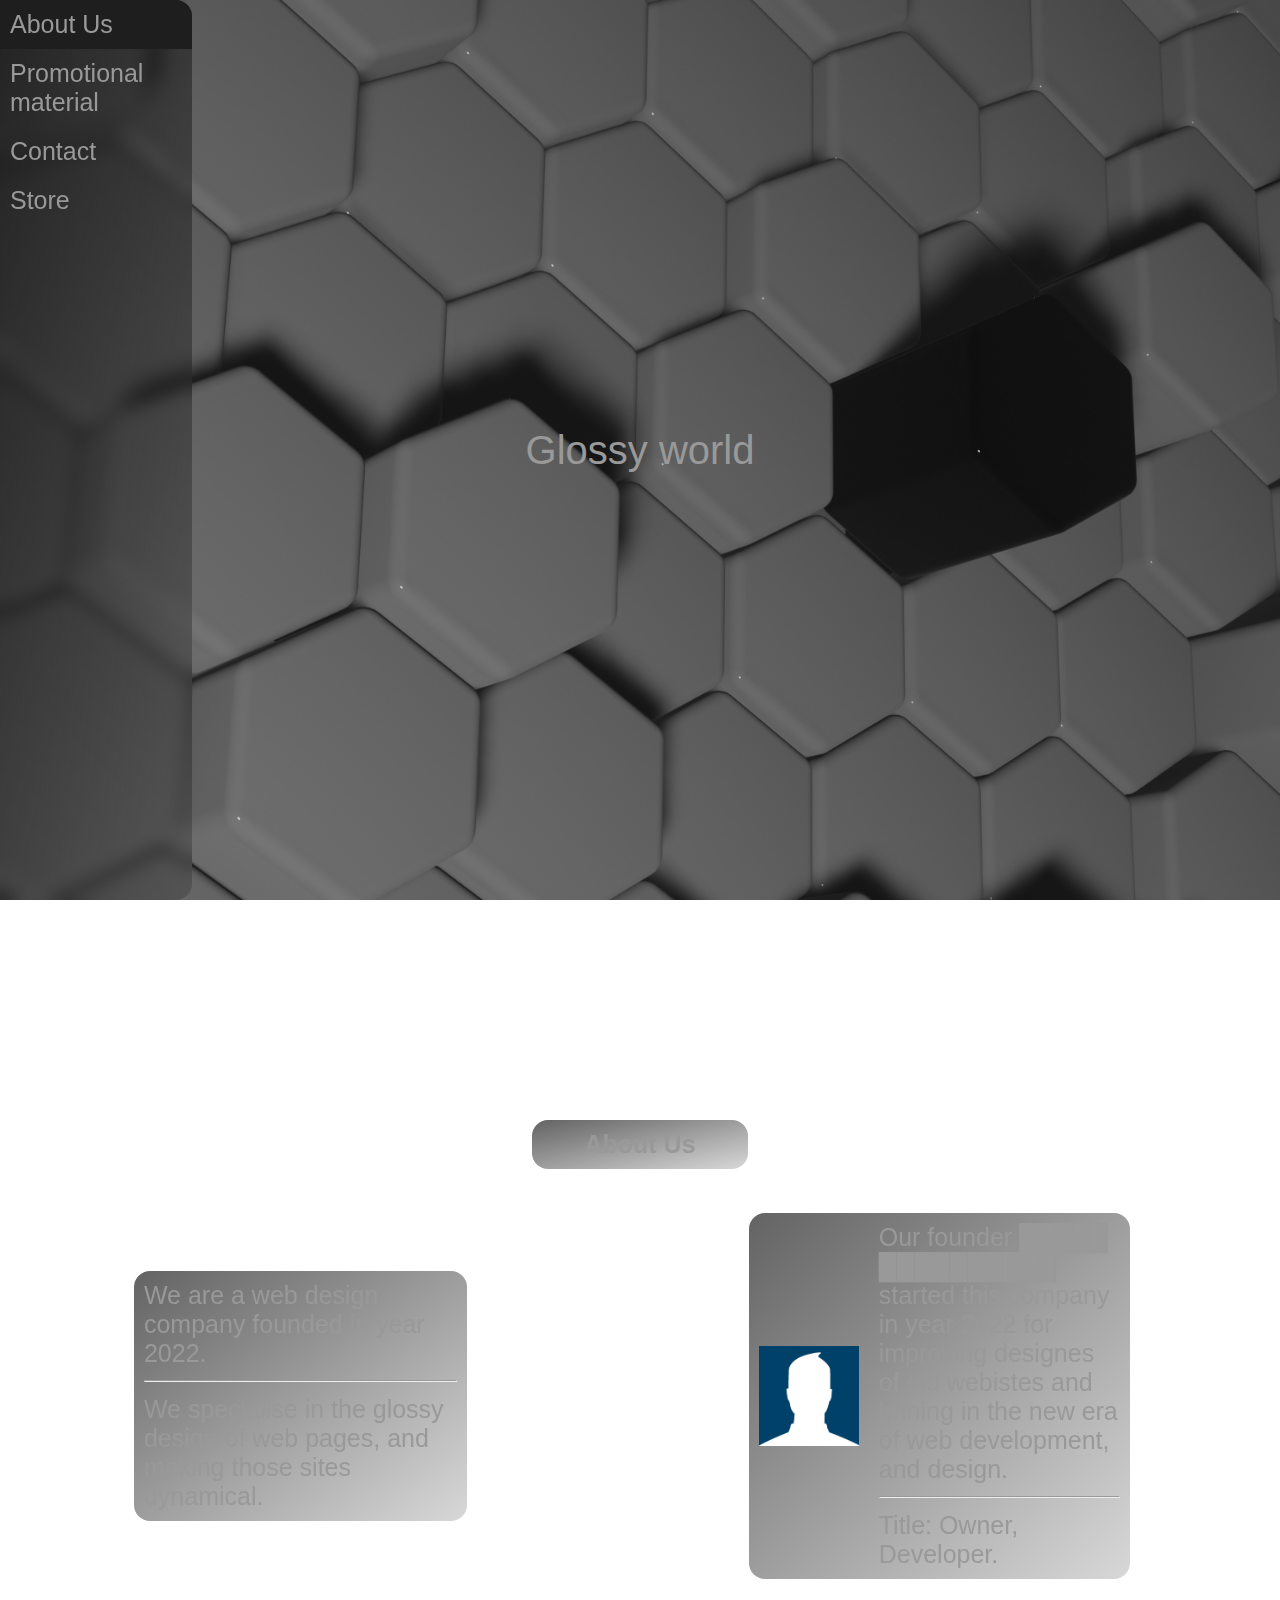
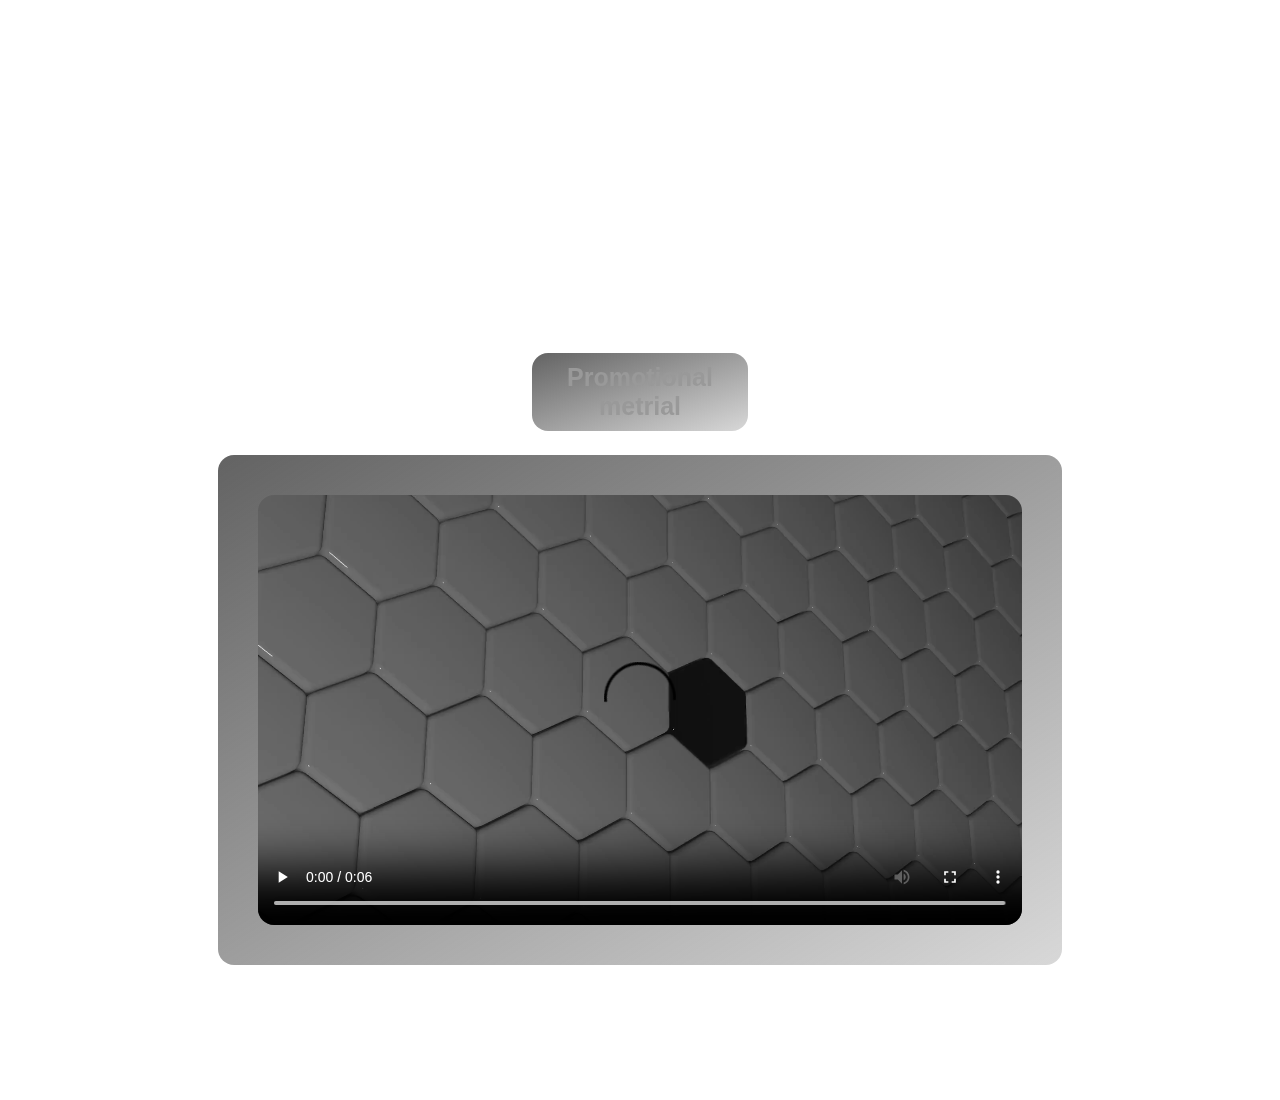
==== d/index.html @ 4ac9be5f "update 3-23-2022/1" ====
<!DOCTYPE html>
<html lang="en">
<head>
    <meta charset="UTF-8">
    <meta http-equiv="X-UA-Compatible" content="IE=edge">
    <meta name="viewport" content="width=device-width, initial-scale=1.0">
    <link rel="stylesheet" href="style.css">
    <script src="script.js" defer></script>
    <title>Document</title>
</head>
<body>
    <div class="mainPage">
        <div class="start">
            <div class="sidePanelO" id="sidePanel">
                <a href="#about">
                    <div class="panelWidgetS">
                        <div class="content">
                            About Us
                        </div>
                    </div>
                </a>
                <a href="#promo">
                    <div class="panelWidgetN">
                        <div class="content">
                            Promotional material
                        </div>
                    </div>
                </a>
                <a>
                    <div class="panelWidgetN">
                        <div class="content">
                            Contact
                        </div>
                    </div>
                </a>
                <a href="#store">
                    <div class="panelWidgetN">
                        <div class="content">
                            Store
                        </div>
                    </div>
                </a>
                
            </div>
            <div class="welcome">
                <div class="contentTitle" data-aos="fade-right">
                    Glossy world
                </div>
            </div>
        </div>
    </div>
    <div class="aboutPage">
        <table class="grid" id="about">
            <tr class="header">
                <th>
                    <div class="wraper">
                        <div class="widget">
                            <div class="content">
                                About Us
                            </div>
                        </div>
                    </div>
                </th>
            </tr>
            <tr class="information">
                <td>
                    <div class="wraper">
                        <div class="widget">
                            <div class="content">
                                We are a web design company founded in year 2022.<hr>
                                We specialise in the glossy design of web pages, and making those sites dynamical.
                            </div>
                        </div>
                    </div>
                </td>
                <td>
                    <div class="wraper">
                        <div class="widget">
                            <div class="profileWrap">
                                <div class="profile">
                                    <img src="founder.png" height="100px" width="100px" alt="Founder.png">
                                </div>
                                <div class="profileDesc">
                                    <div class="content">
                                        Our founder █████ ██████████ <!--alt 219--> started this company in year 2022 for improving
                                        designes of old webistes and brining in the new era of web development, and design.
                                        <hr>
                                        Title: Owner, Developer.
                                    </div>
                                </div>
                            </div>                            
                        </div>
                    </div>
                </td>
            </tr>
        </table>
    </div>
    <div class="designsPage">
        <table class="grid" id="promo">
            <tr class="header">
                <th>
                    <div class="wraper">
                        <div class="widget">
                            <div class="content">
                                Promotional metrial
                            </div>
                        </div>
                    </div>
                </th>
            </tr>
            <tr class="information">
                
                <td>
                    <div class="playerWrap">
                        <div class="player">
                            <video src="0.mp4" autoplay controls loop class="videos"></video>
                        </div>
                    </div>
                </td>                
            </tr>
        </table>
    </div>
</body>
</html>
---- d/style.css ----
html{
    scroll-behavior: smooth;
}
body{
    width: 100%;
    height: 100vh;
    background-color: white;

    margin: 0 0;
}
.wraper{
    display: flex;
    padding: 20px;

    align-items: center;
    justify-content: center;
}
.information{
    align-items: center;
    justify-content: center;
}
.header{
    display: flex;
    align-items: center;
    justify-content: center;
}
.grid{
    align-items: center;
    display: flex;
    justify-content: center;
    height: 100vh;
    width: 100%;
}
.aboutPage{
    background-attachment: fixed;
    background-image:url("ccc.jpg");
    background-size: cover;
    background-repeat: no-repeat;
}
.designsPage{
    background-attachment: fixed;
    background-image:url("cccc.jpg");
    background-size: cover;
    background-repeat: no-repeat;
}
.mainPage{
    background-attachment: fixed;
    background-image:url("c.jpg");
    background-size: cover;
    background-repeat: no-repeat;
}

.widget{
    height: auto;
    width: 60%;
    max-width: 900px;
    min-width: 100px;
    background-image: linear-gradient(to right bottom,rgba(60, 60, 60, 0.8),rgba(60, 60, 60, 0.2));
    backdrop-filter: blur(8px);
    border-radius: 16px;
}
.profile{
    padding: 10px;
    position: relative;
    display: flex;
    align-items: center;
}
.profileDesc{
    display:flex;
}
.profileWrap{
    display: inline-flex;
}
.content{
    padding: 10px;
    font-family: Verdana, Geneva, Tahoma, sans-serif;
    font-size: 25px;
    color: #999;
}
.start{
    display: flex;
    height: 100vh;
    width: 100%;
}
.welcome{
    width: 100%;
    display: flex;
    align-items: center;
    justify-content: center;
    
}
.contentTitle{
    display: flex;
    padding: 10px;
    font-family: Verdana, Geneva, Tahoma, sans-serif;
    font-size: 40px;
    color: #999;
    animation: 2s fadeInLeft;
}
.sidePanelO{
    height: 100vh;
    width: 15%;
    position: absolute;
    left: 0%;
    background-image: linear-gradient(to right bottom,rgba(20, 20, 20, 0.8),rgba(20, 20, 20, 0.2));
    backdrop-filter: blur(8px);
    border-top-right-radius: 16px;
    border-bottom-right-radius: 16px;
    animation: 0.5s apear;
}
.sidePanelC{
    height: 100vh;
    width: 15%;
    position: absolute;
    left: -15%;
    background-image: linear-gradient(to right bottom,rgba(20, 20, 20, 0.8),rgba(20, 20, 20, 0.2));
    backdrop-filter: blur(8px);
    border-top-right-radius: 16px;
    border-bottom-right-radius: 16px;
    animation: 0.5s dissapear;
}
@keyframes dissapear {
    0%{
        left: 0%;
    }
    100%{
        left: -15%;
    }
}
@keyframes apear {
    0%{
        left: -15%;
    }
    100%{
        left: 0%;
    }
}
.panelWidgetS{
    display: flex;
    width: 100%;
    background-color: rgba(30, 30, 30, 0);
    height: auto;
    /* backdrop-filter: blur(8px); */
    border-top-right-radius: 16px;
    transition: 0.5s;
    cursor:pointer;
    user-select: none;
    
    
}
.panelWidgetN{
    display: flex;
    width: 100%;
    background-color: rgba(30, 30, 30, 0);
    height: auto;
    /* backdrop-filter: blur(8px); */
    transition: 0.5s;
    cursor:pointer;
    user-select: none;    
}
a{
    text-decoration: none;
}
th{
    min-width: 400px;
}
.panelWidgetS:hover, .panelWidgetN:hover{
    background-color: rgba(30, 30, 30, 1);
}
.player{
    padding: 40px;
    display: flex;
    justify-content: center;
    width: 60%;
    background-image: linear-gradient(to right bottom,rgba(60, 60, 60, 0.8),rgba(60, 60, 60, 0.2));
    backdrop-filter: blur(8px);
    border-radius: 16px;
}
.playerWrap{
    display: flex;
    justify-content: center;
    align-items: center;
}
.videos{
    width: 100%;
    border-radius: 16px;
}
@keyframes fadeInLeft {
    0% {
       opacity: 0;
       transform: translateX(-200px);
    }
    100% {
       opacity: 1;
       transform: translateX(0);
    }
 }
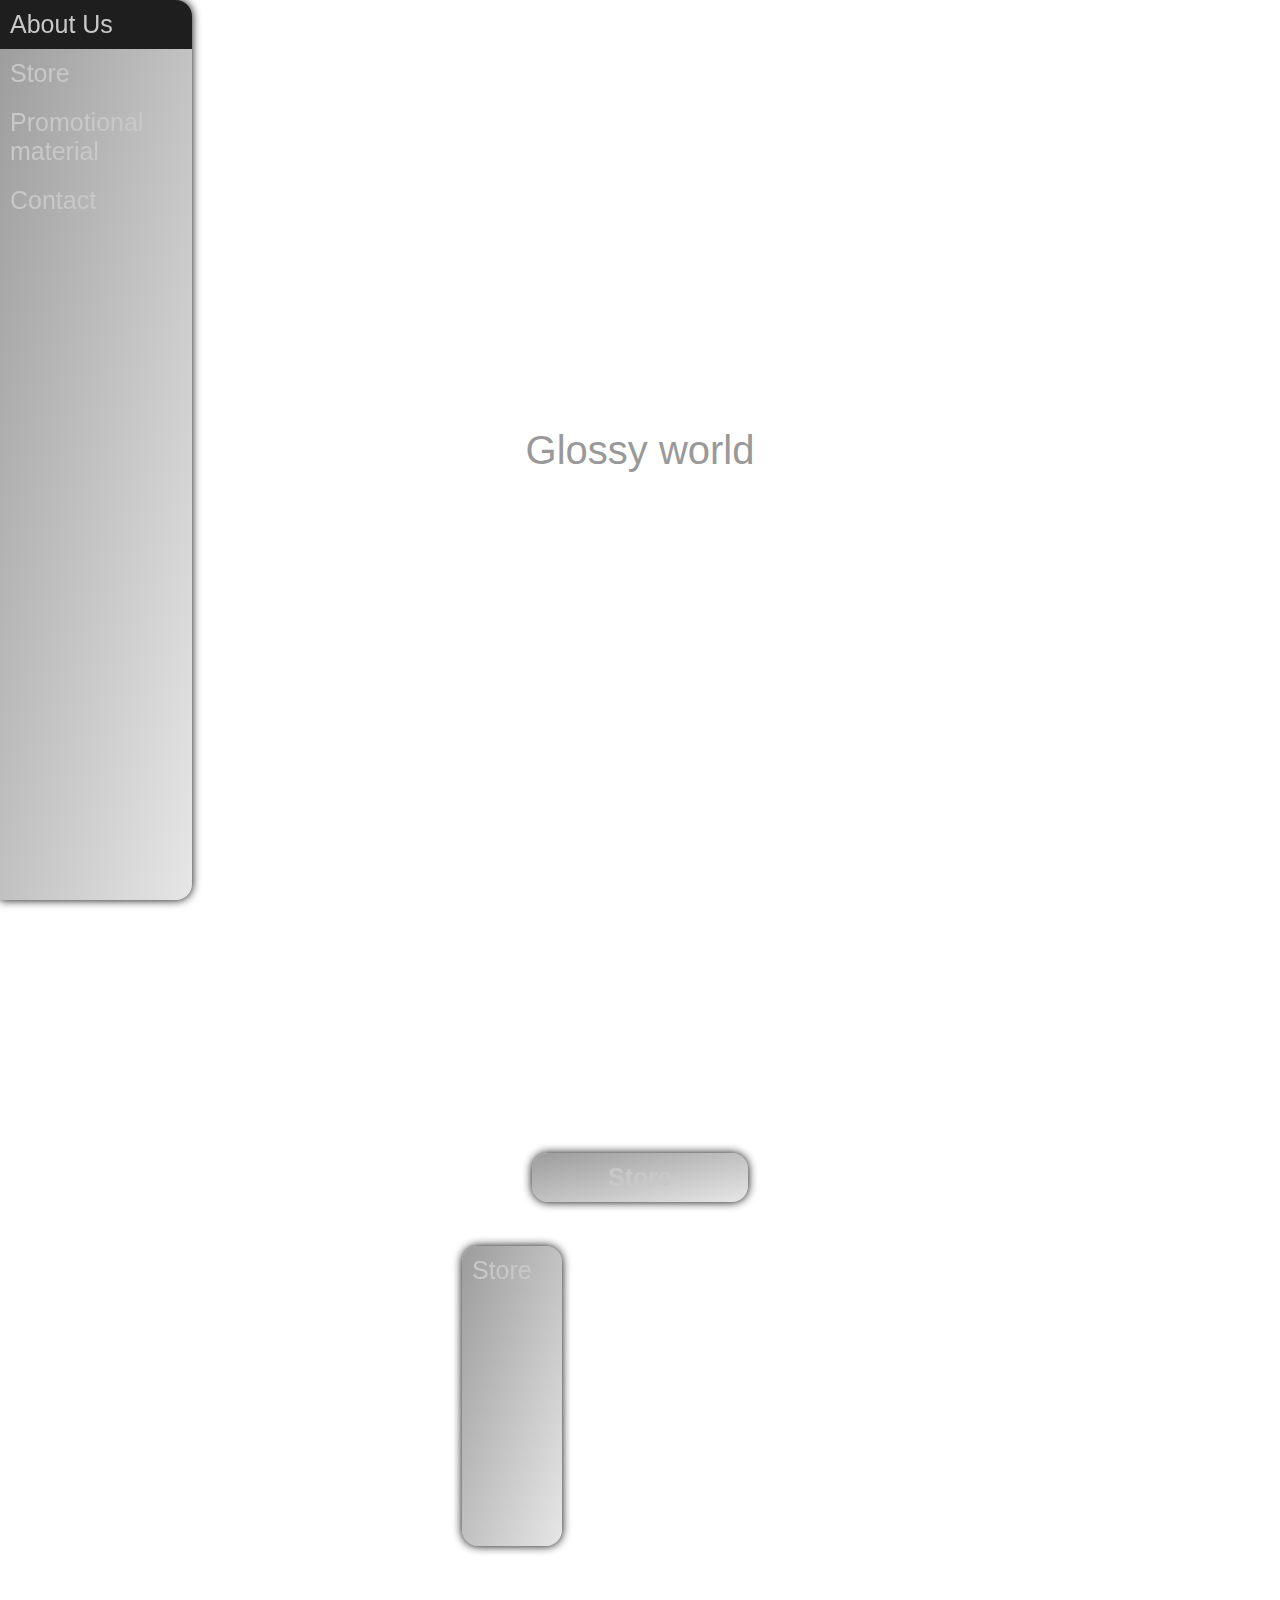
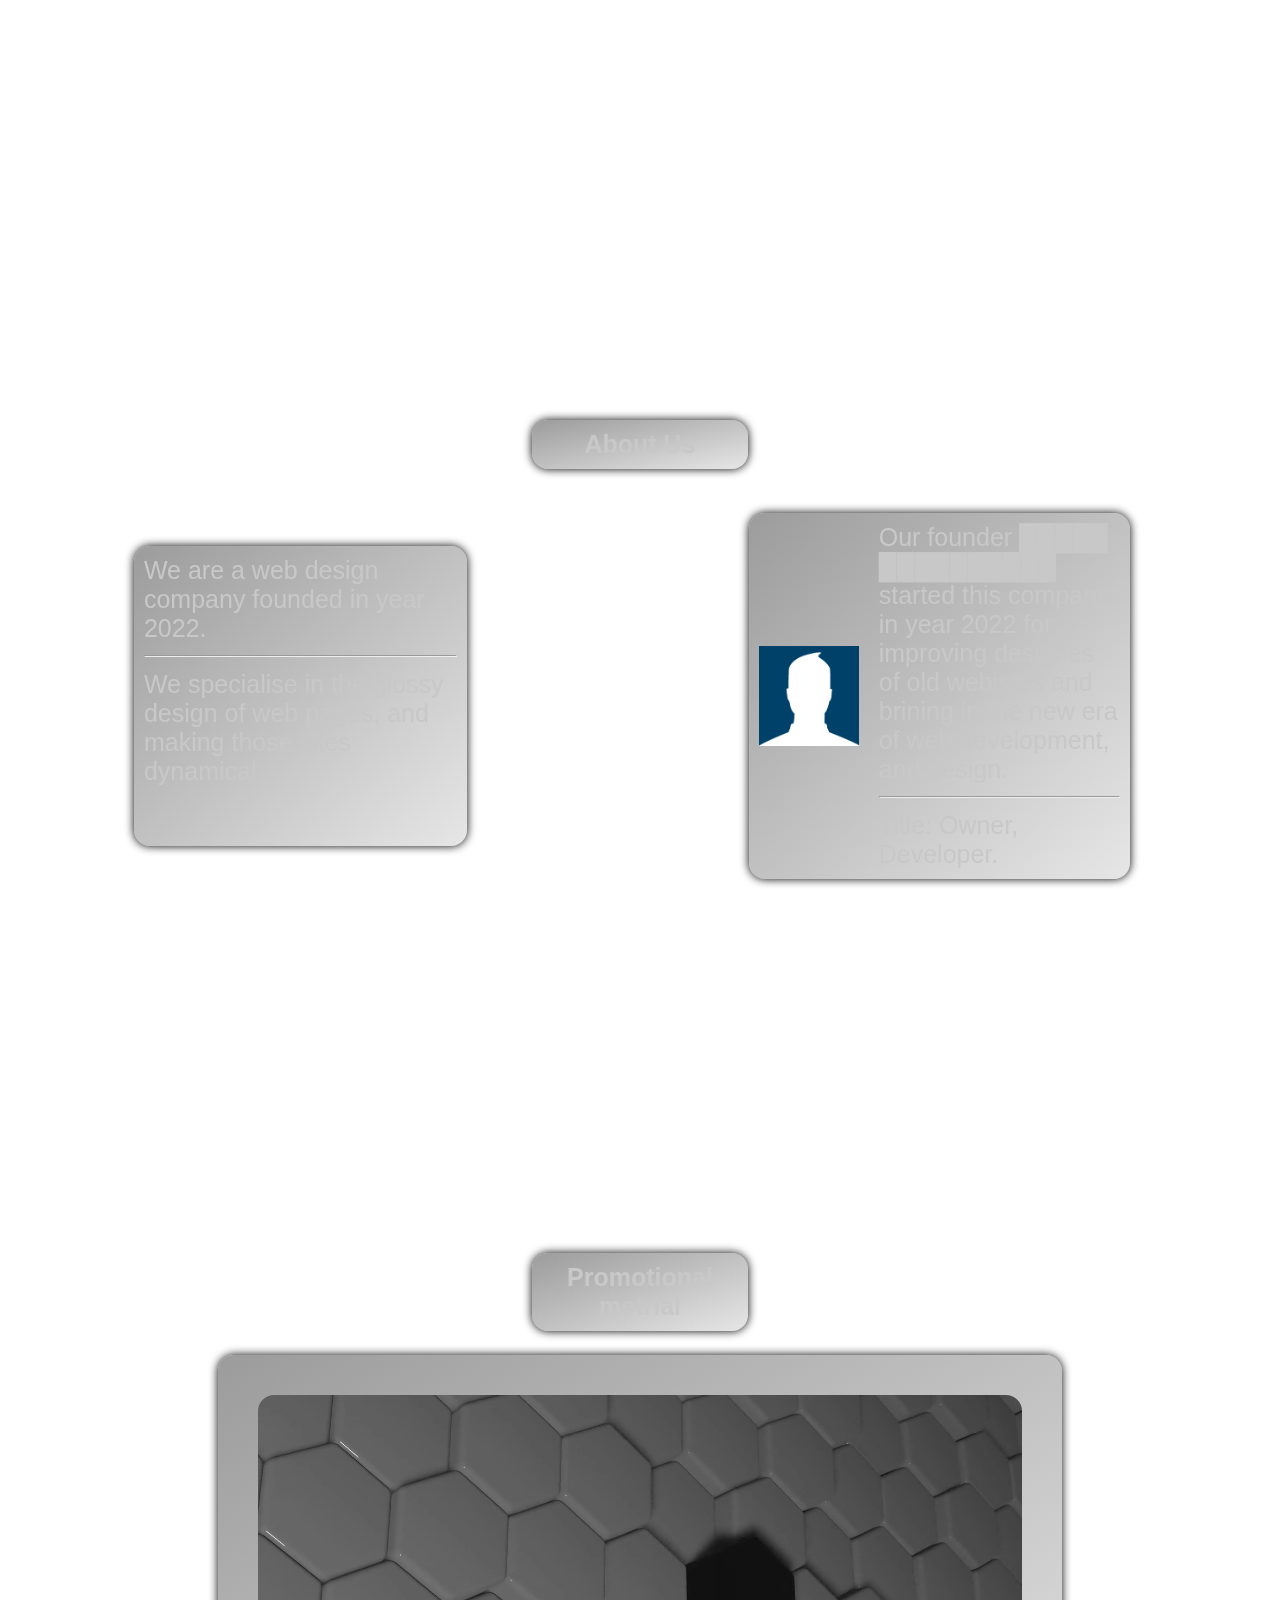
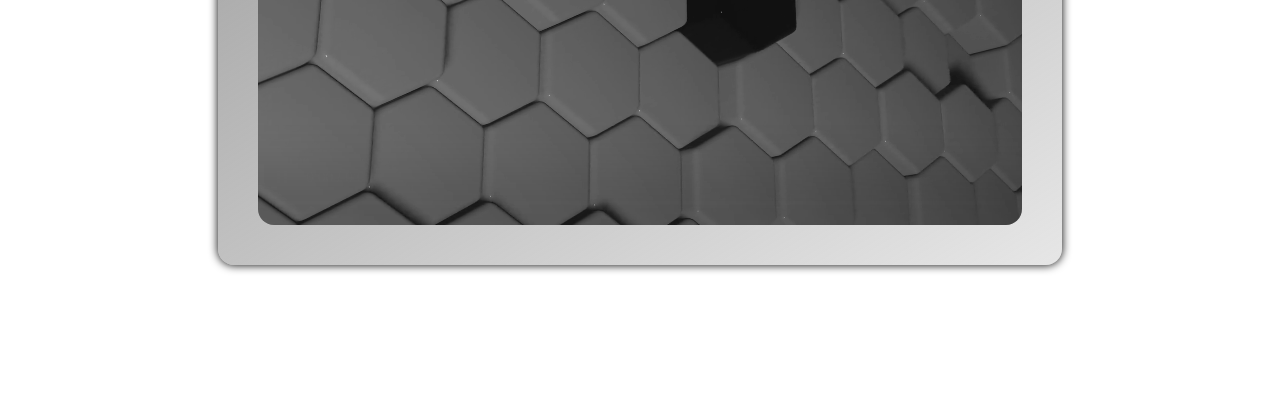
==== commit 8537ab24: "a" ====
--- a/d/index.html
+++ b/d/index.html
@@ -19,6 +19,13 @@
                         </div>
                     </div>
                 </a>
+                <a href="#store">
+                    <div class="panelWidgetN">
+                        <div class="content">
+                            Store
+                        </div>
+                    </div>
+                </a>
                 <a href="#promo">
                     <div class="panelWidgetN">
                         <div class="content">
@@ -26,21 +33,13 @@
                         </div>
                     </div>
                 </a>
-                <a>
+                <a href="#contact">
                     <div class="panelWidgetN">
                         <div class="content">
                             Contact
                         </div>
                     </div>
                 </a>
-                <a href="#store">
-                    <div class="panelWidgetN">
-                        <div class="content">
-                            Store
-                        </div>
-                    </div>
-                </a>
-                
             </div>
             <div class="welcome">
                 <div class="contentTitle" data-aos="fade-right">
@@ -49,12 +48,48 @@
             </div>
         </div>
     </div>
+
+
+    <!--Store page-->
+
+
+    <div class="storePage">
+        <table class="grid" id="store">
+            <tr class="header">
+                <th>
+                    <div class="wraper">
+                        <div class="titleWidget">
+                            <div class="content">
+                                Store
+                            </div>
+                        </div>
+                    </div>
+                </th>
+            </tr>
+            <tr class="information">
+                <td>
+                    <div class="wraper">
+                        <div class="widget">
+                            <div class="content">
+                                Store
+                            </div>
+                        </div>
+                    </div>
+                </td>
+            </tr>
+        </table>
+    </div>
+
+
+    <!--About page-->
+
+
     <div class="aboutPage">
         <table class="grid" id="about">
             <tr class="header">
                 <th>
                     <div class="wraper">
-                        <div class="widget">
+                        <div class="titleWidget">
                             <div class="content">
                                 About Us
                             </div>
@@ -95,12 +130,17 @@
             </tr>
         </table>
     </div>
+
+
+    <!--Design page-->
+
+
     <div class="designsPage">
         <table class="grid" id="promo">
             <tr class="header">
                 <th>
                     <div class="wraper">
-                        <div class="widget">
+                        <div class="titleWidget">
                             <div class="content">
                                 Promotional metrial
                             </div>
@@ -116,9 +156,18 @@
                             <video src="0.mp4" autoplay controls loop class="videos"></video>
                         </div>
                     </div>
+                    
+                    <!-- <div class="wraper">
+                        <div class="widget">
+                            <div class="content">
+                                We are a web design company founded in year 2022.<hr>
+                                We specialise in the glossy design of web pages, and making those sites dynamical.
+                            </div>
+                        </div>
+                    </div> -->
                 </td>                
             </tr>
         </table>
     </div>
 </body>
-</html>
+</html>--- a/d/style.css
+++ b/d/style.css
@@ -1,3 +1,5 @@
+/*Basic tags*/
+
 html{
     scroll-behavior: smooth;
 }
@@ -8,55 +10,42 @@
 
     margin: 0 0;
 }
+a{
+    text-decoration: none;
+}
+th{
+    min-width: 400px;
+}
+
+/*Main widgets*/
+
 .wraper{
     display: flex;
     padding: 20px;
-
-    align-items: center;
-    justify-content: center;
-}
-.information{
-    align-items: center;
-    justify-content: center;
-}
-.header{
-    display: flex;
-    align-items: center;
-    justify-content: center;
-}
-.grid{
-    align-items: center;
-    display: flex;
-    justify-content: center;
-    height: 100vh;
-    width: 100%;
-}
-.aboutPage{
-    background-attachment: fixed;
-    background-image:url("ccc.jpg");
-    background-size: cover;
-    background-repeat: no-repeat;
-}
-.designsPage{
-    background-attachment: fixed;
-    background-image:url("cccc.jpg");
-    background-size: cover;
-    background-repeat: no-repeat;
-}
-.mainPage{
-    background-attachment: fixed;
-    background-image:url("c.jpg");
-    background-size: cover;
-    background-repeat: no-repeat;
-}
-
+    align-items: center;
+    justify-content: center;
+}
 .widget{
     height: auto;
     width: 60%;
     max-width: 900px;
     min-width: 100px;
-    background-image: linear-gradient(to right bottom,rgba(60, 60, 60, 0.8),rgba(60, 60, 60, 0.2));
-    backdrop-filter: blur(8px);
+    min-height: 300px;
+    background-image: linear-gradient(to right bottom,rgba(131, 131, 131, 0.8),rgba(131, 131, 131, 0.2));
+    /*rgba(60, 60, 60, 0.8)*/
+    backdrop-filter: blur(10px);
+    border-radius: 16px;
+    box-shadow: 0px 0px 10px #000;
+}
+.titleWidget{
+    box-shadow: 0px 0px 10px #000;
+    height: auto;
+    width: 60%;
+    max-width: 900px;
+    min-width: 100px;
+    background-image: linear-gradient(to right bottom,rgba(131, 131, 131, 0.8),rgba(131, 131, 131, 0.2));
+    /*rgba(60, 60, 60, 0.8)*/
+    backdrop-filter: blur(10px);
     border-radius: 16px;
 }
 .profile{
@@ -71,23 +60,72 @@
 .profileWrap{
     display: inline-flex;
 }
+.information{
+    align-items: center;
+    justify-content: center;
+}
+
+/*Tables*/
+.grid{
+    align-items: center;
+    display: flex;
+    justify-content: center;
+    height: 100vh;
+    width: 100%;
+}
+.header{
+    display: flex;
+    align-items: center;
+    justify-content: center;
+}
+
+
+/*Pages*/
+
+.mainPage{
+    background-attachment: fixed;
+    background-image:url("mainImage.jpg");
+    background-size: cover;
+    background-repeat: no-repeat;
+}
+.aboutPage{
+    background-attachment: fixed;
+    background-image:url("aboutPage.jpg");
+    background-size: cover;
+    background-repeat: no-repeat;
+}
+.designsPage{
+    background-attachment: fixed;
+    background-image:url("designsImage.jpg");
+    background-size: cover;
+    background-repeat: no-repeat;
+}
+.storePage{
+    background-attachment: fixed;
+    background-image:url("storeImage.png");
+    background-size: cover;
+    background-repeat: no-repeat;
+}
+.start{
+    display: flex;
+    height: 100vh;
+    width: 100%;
+}
+
+
+/*Texts*/
+
 .content{
     padding: 10px;
     font-family: Verdana, Geneva, Tahoma, sans-serif;
     font-size: 25px;
-    color: #999;
-}
-.start{
-    display: flex;
-    height: 100vh;
-    width: 100%;
+    color: rgb(200, 200, 200);
 }
 .welcome{
     width: 100%;
     display: flex;
     align-items: center;
     justify-content: center;
-    
 }
 .contentTitle{
     display: flex;
@@ -97,43 +135,32 @@
     color: #999;
     animation: 2s fadeInLeft;
 }
+
+/*Adittional controls*/
+
 .sidePanelO{
+    box-shadow: 0px 0px 10px #000;
     height: 100vh;
     width: 15%;
     position: absolute;
     left: 0%;
-    background-image: linear-gradient(to right bottom,rgba(20, 20, 20, 0.8),rgba(20, 20, 20, 0.2));
-    backdrop-filter: blur(8px);
+    background-image: linear-gradient(to right bottom,rgba(131, 131, 131, 0.8),rgba(131, 131, 131, 0.2));
+    backdrop-filter: blur(10px);
     border-top-right-radius: 16px;
     border-bottom-right-radius: 16px;
     animation: 0.5s apear;
 }
 .sidePanelC{
+    box-shadow: 0px 0px 10px #000;
     height: 100vh;
     width: 15%;
     position: absolute;
     left: -15%;
-    background-image: linear-gradient(to right bottom,rgba(20, 20, 20, 0.8),rgba(20, 20, 20, 0.2));
-    backdrop-filter: blur(8px);
+    background-image: linear-gradient(to right bottom,rgba(131, 131, 131, 0.8),rgba(131, 131, 131, 0.2));
+    backdrop-filter: blur(10px);
     border-top-right-radius: 16px;
     border-bottom-right-radius: 16px;
     animation: 0.5s dissapear;
-}
-@keyframes dissapear {
-    0%{
-        left: 0%;
-    }
-    100%{
-        left: -15%;
-    }
-}
-@keyframes apear {
-    0%{
-        left: -15%;
-    }
-    100%{
-        left: 0%;
-    }
 }
 .panelWidgetS{
     display: flex;
@@ -145,8 +172,6 @@
     transition: 0.5s;
     cursor:pointer;
     user-select: none;
-    
-    
 }
 .panelWidgetN{
     display: flex;
@@ -158,22 +183,20 @@
     cursor:pointer;
     user-select: none;    
 }
-a{
-    text-decoration: none;
-}
-th{
-    min-width: 400px;
-}
 .panelWidgetS:hover, .panelWidgetN:hover{
     background-color: rgba(30, 30, 30, 1);
 }
+
+/*Video*/
+
 .player{
+    box-shadow: 0px 0px 10px #000;
     padding: 40px;
     display: flex;
     justify-content: center;
     width: 60%;
-    background-image: linear-gradient(to right bottom,rgba(60, 60, 60, 0.8),rgba(60, 60, 60, 0.2));
-    backdrop-filter: blur(8px);
+    background-image: linear-gradient(to right bottom,rgba(131, 131, 131, 0.8),rgba(131, 131, 131, 0.2));
+    backdrop-filter: blur(10px);
     border-radius: 16px;
 }
 .playerWrap{
@@ -185,6 +208,9 @@
     width: 100%;
     border-radius: 16px;
 }
+
+/*Animations*/
+
 @keyframes fadeInLeft {
     0% {
        opacity: 0;
@@ -194,4 +220,20 @@
        opacity: 1;
        transform: translateX(0);
     }
- }   + }
+@keyframes dissapear {
+    0%{
+        left: 0%;
+    }
+    100%{
+        left: -15%;
+    }
+}
+@keyframes apear {
+    0%{
+        left: -15%;
+    }
+    100%{
+        left: 0%;
+    }
+}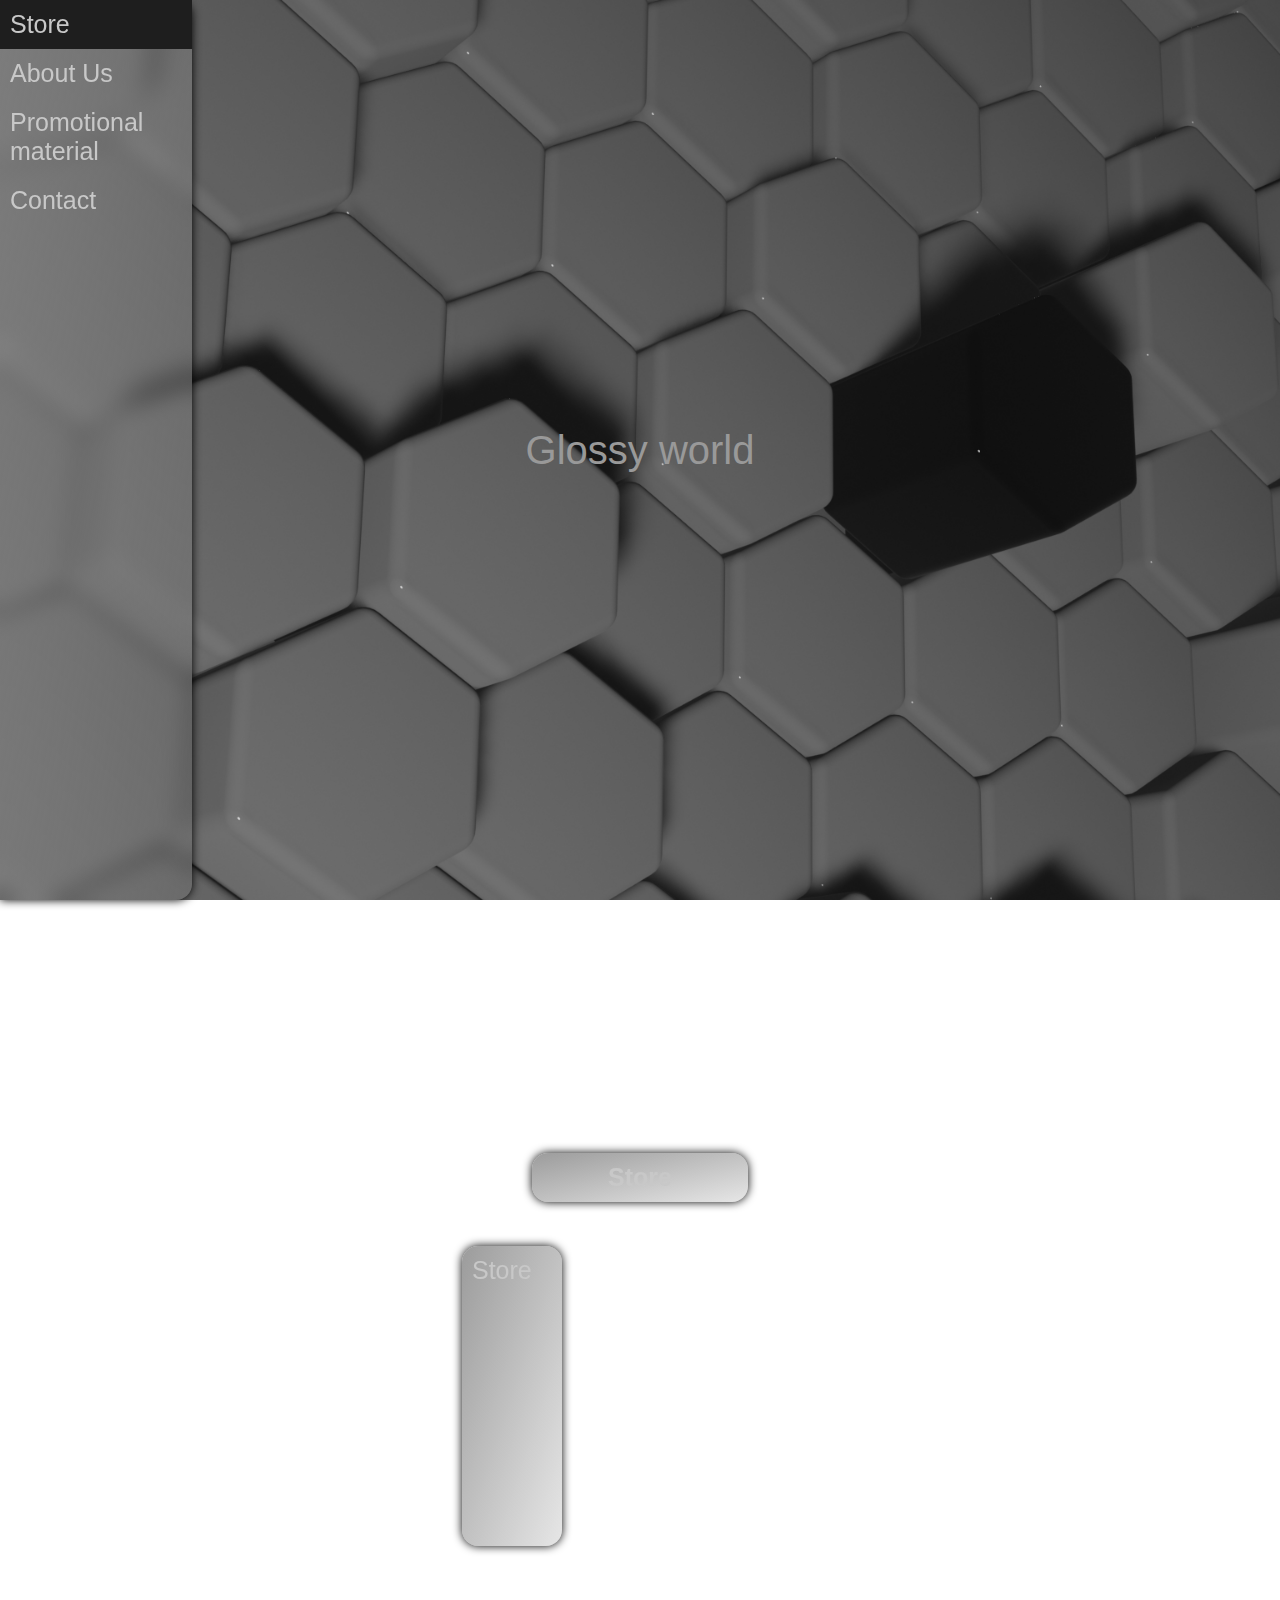
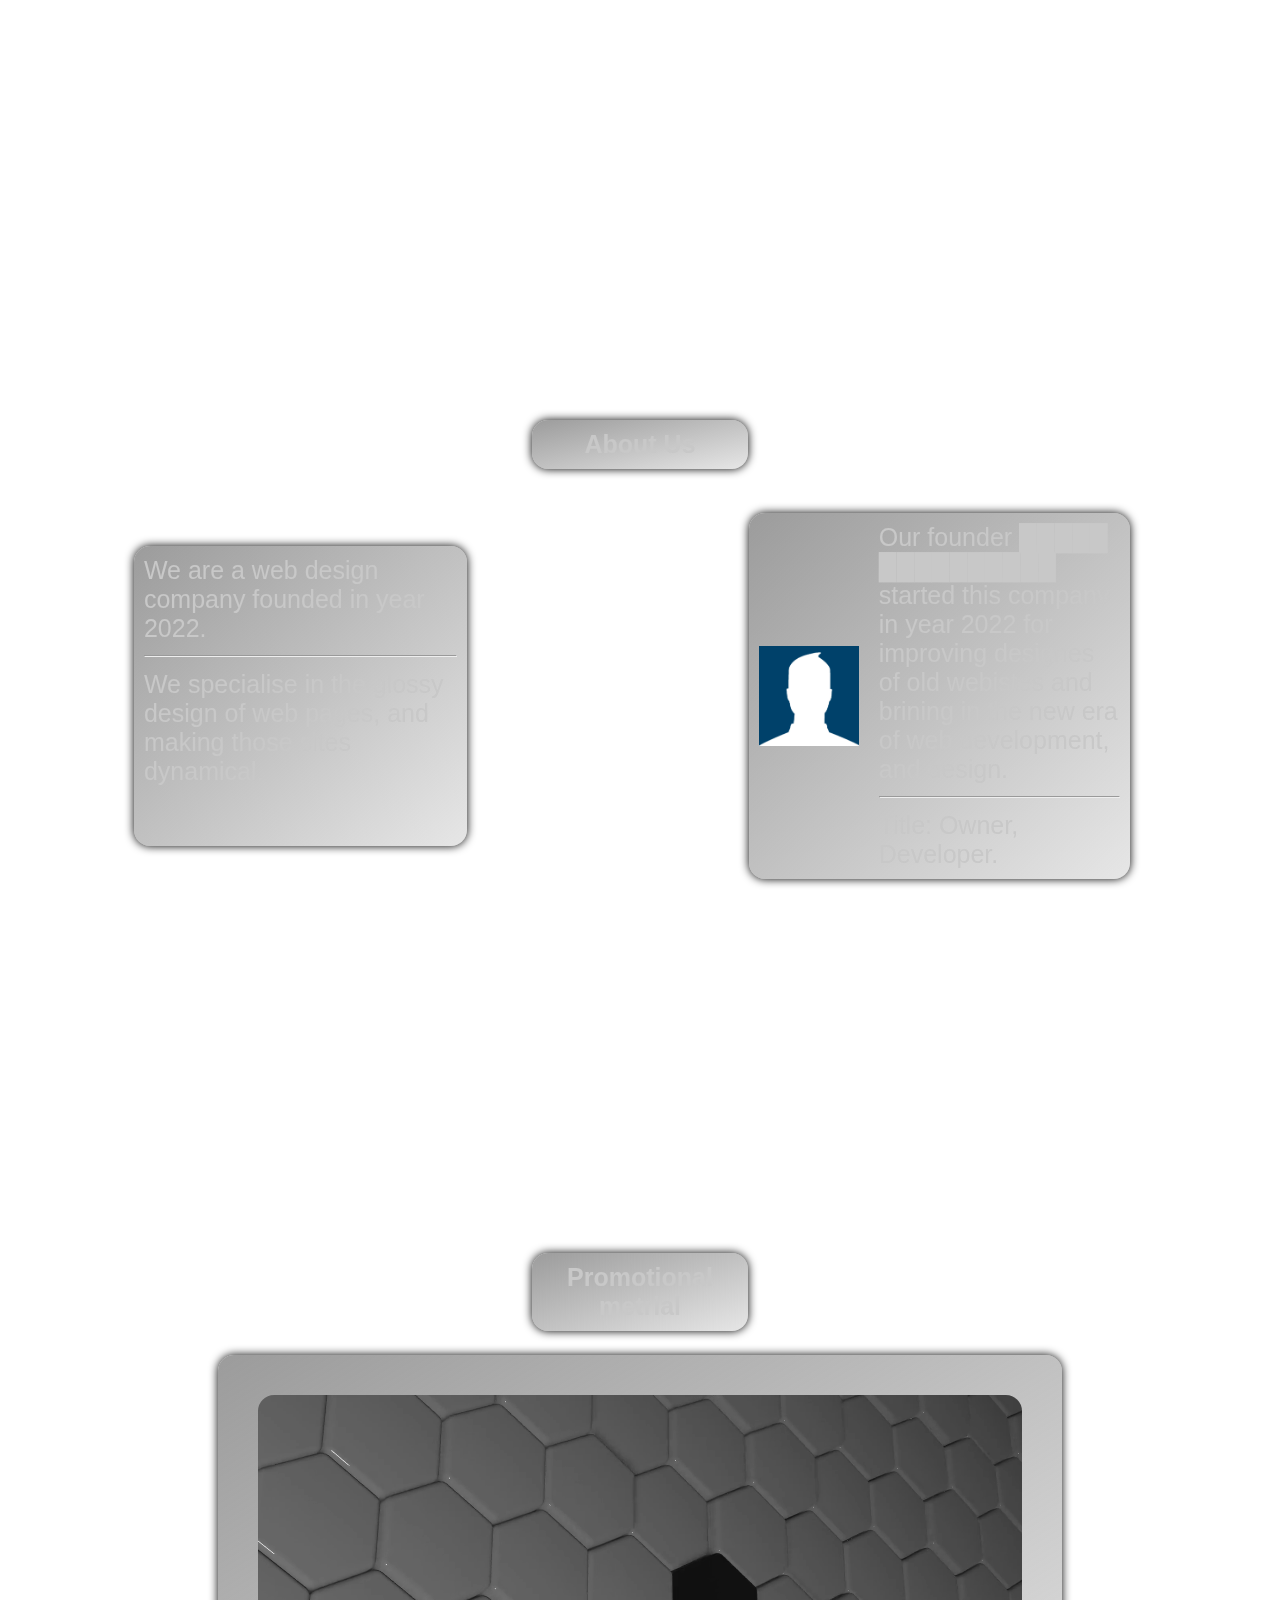
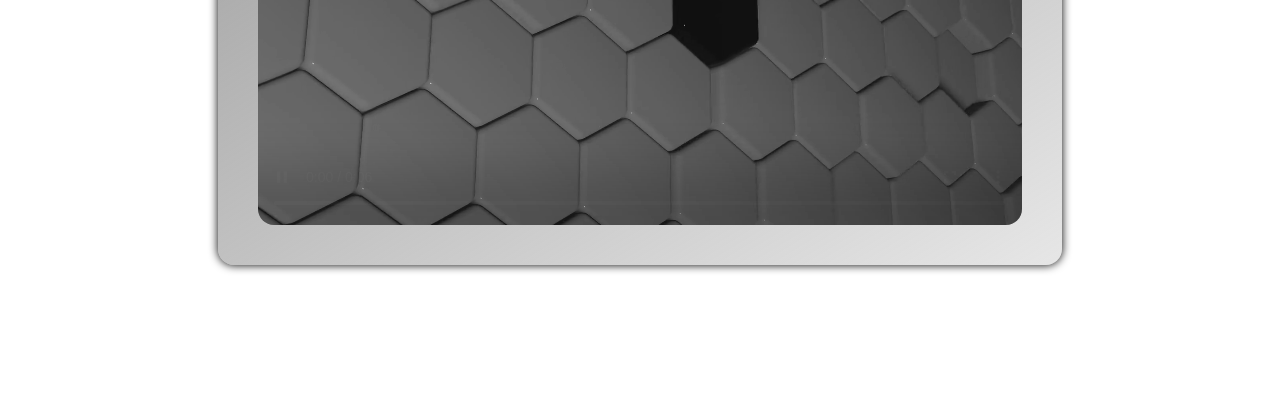
==== commit 5e953f1b: "Update index.html" ====
--- a/d/index.html
+++ b/d/index.html
@@ -12,17 +12,17 @@
     <div class="mainPage">
         <div class="start">
             <div class="sidePanelO" id="sidePanel">
+                <a href="#store">
+                    <div class="panelWidgetN">
+                        <div class="content">
+                            Store
+                        </div>
+                    </div>
+                </a>
                 <a href="#about">
                     <div class="panelWidgetS">
                         <div class="content">
                             About Us
-                        </div>
-                    </div>
-                </a>
-                <a href="#store">
-                    <div class="panelWidgetN">
-                        <div class="content">
-                            Store
                         </div>
                     </div>
                 </a>
@@ -170,4 +170,4 @@
         </table>
     </div>
 </body>
-</html>+</html>
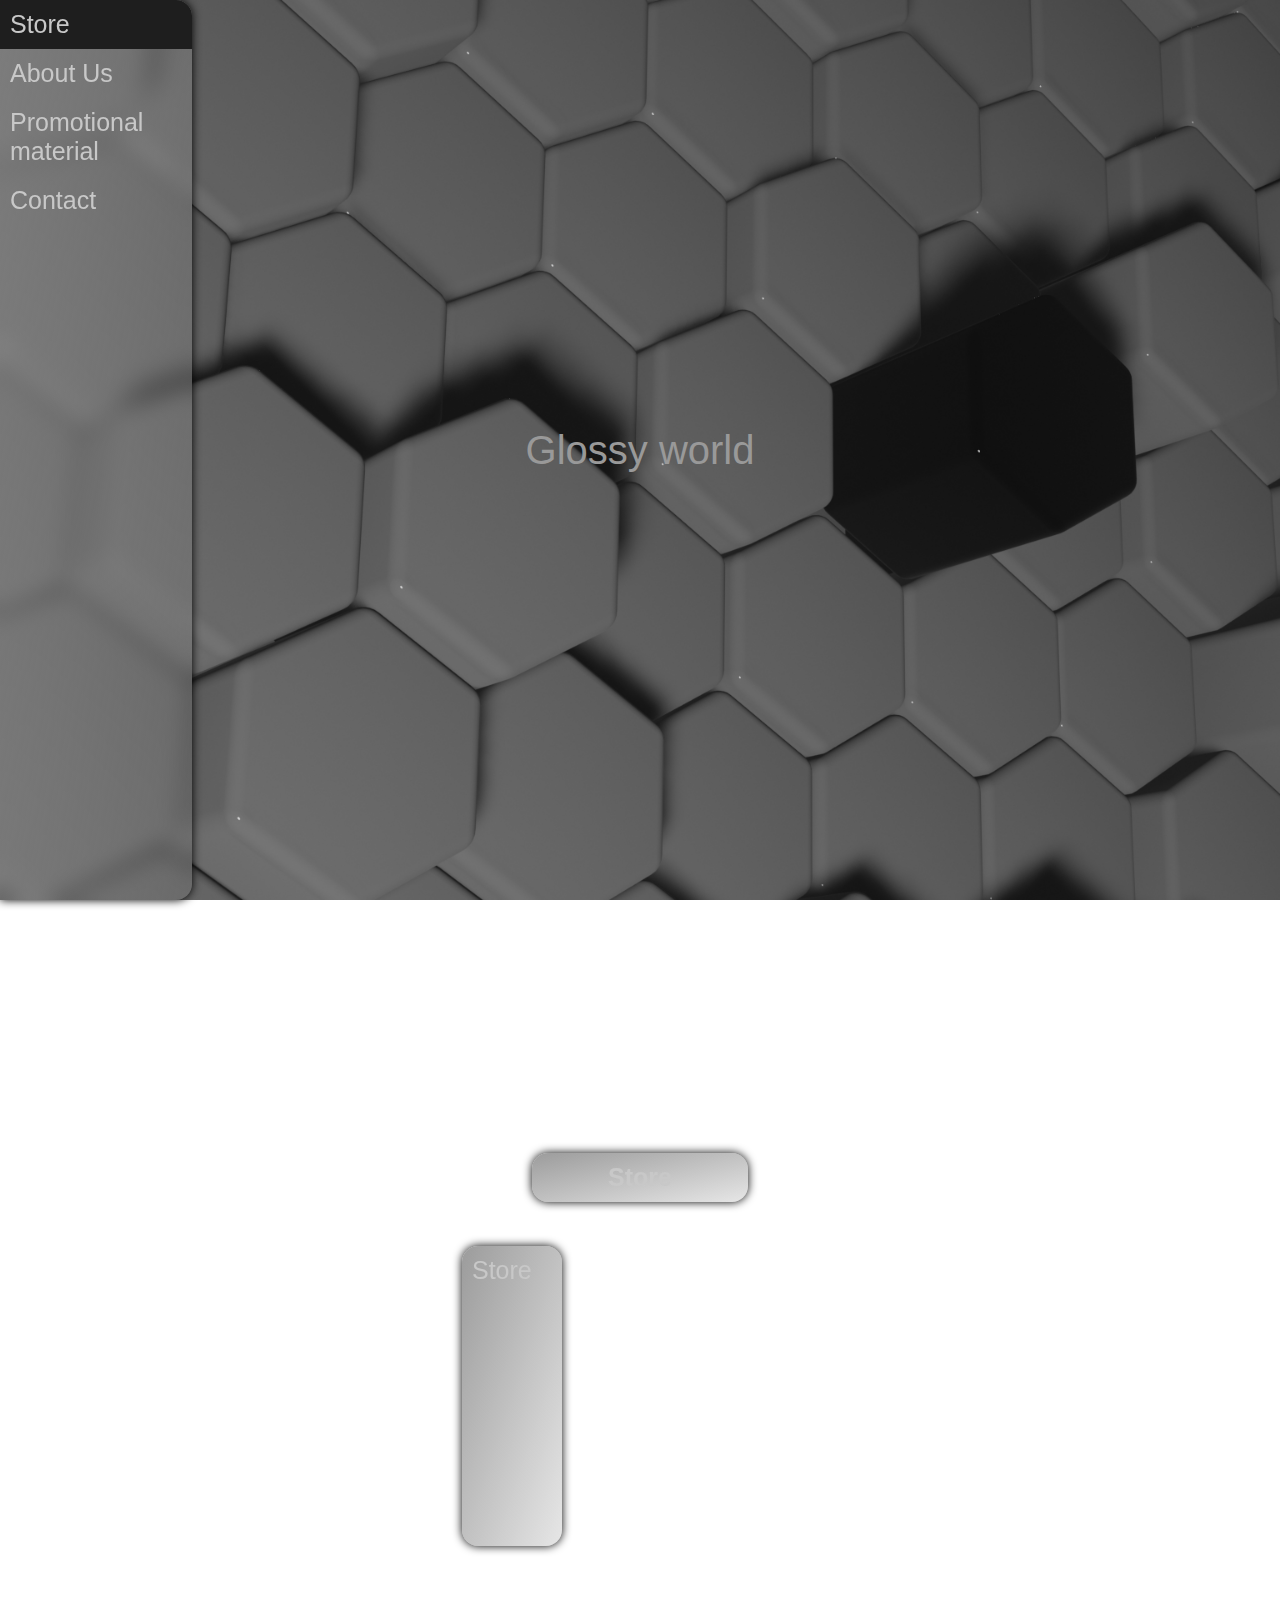
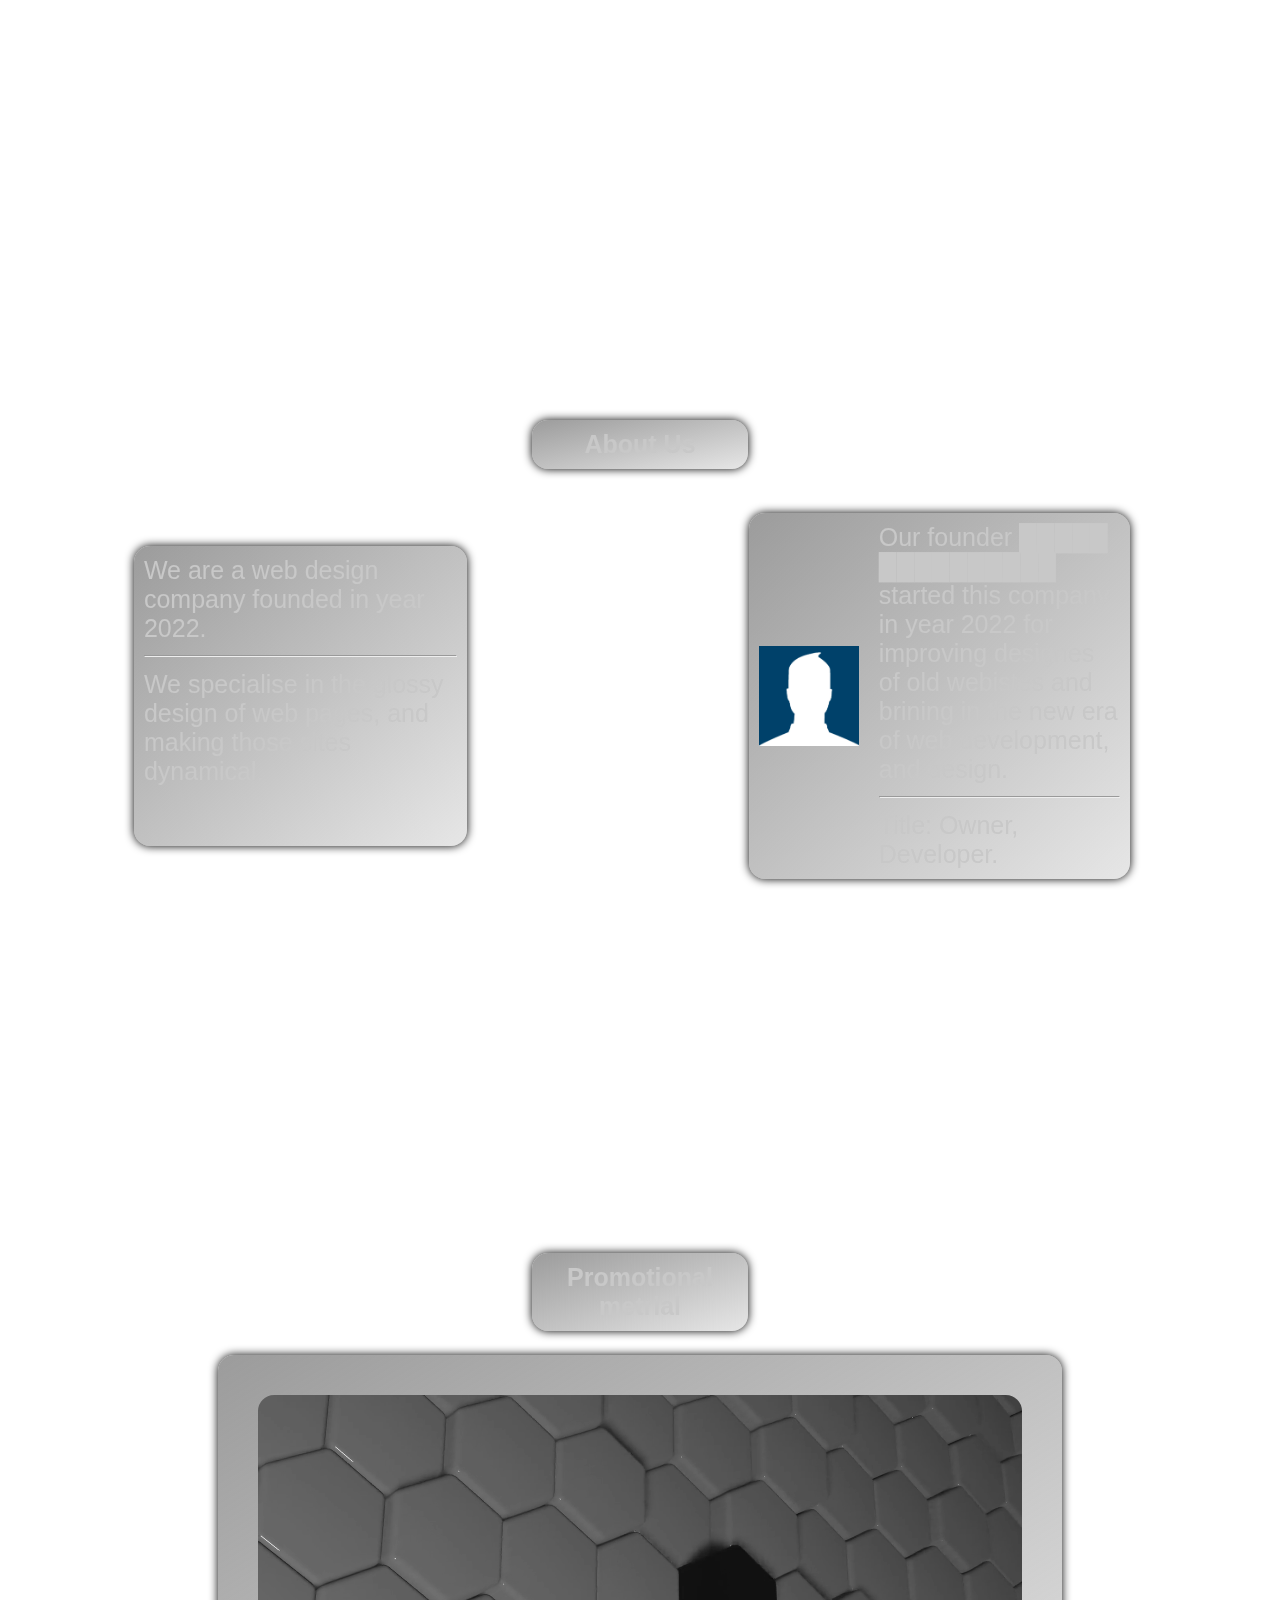
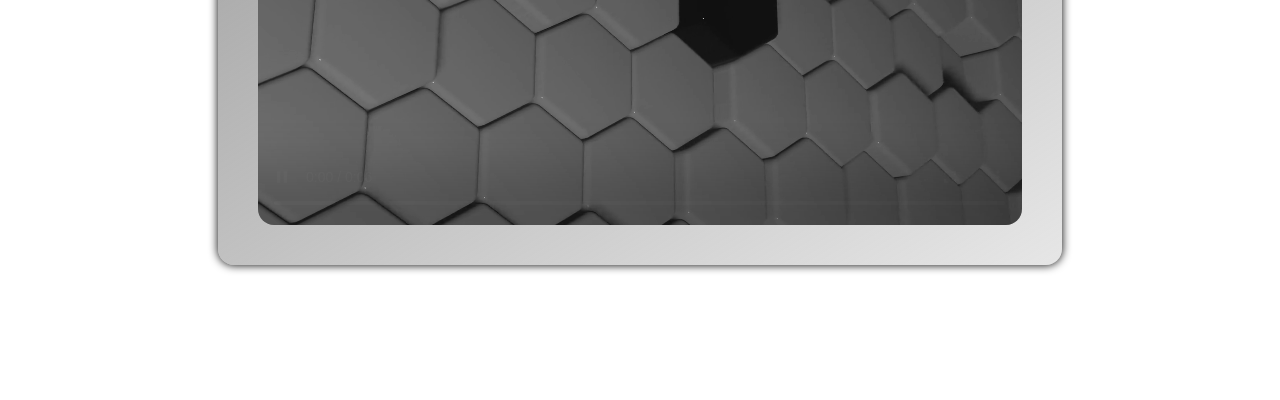
==== commit 0c6ab835: "Update index.html" ====
--- a/d/index.html
+++ b/d/index.html
@@ -13,14 +13,14 @@
         <div class="start">
             <div class="sidePanelO" id="sidePanel">
                 <a href="#store">
-                    <div class="panelWidgetN">
+                    <div class="panelWidgetS">
                         <div class="content">
                             Store
                         </div>
                     </div>
                 </a>
                 <a href="#about">
-                    <div class="panelWidgetS">
+                    <div class="panelWidgetN">
                         <div class="content">
                             About Us
                         </div>
